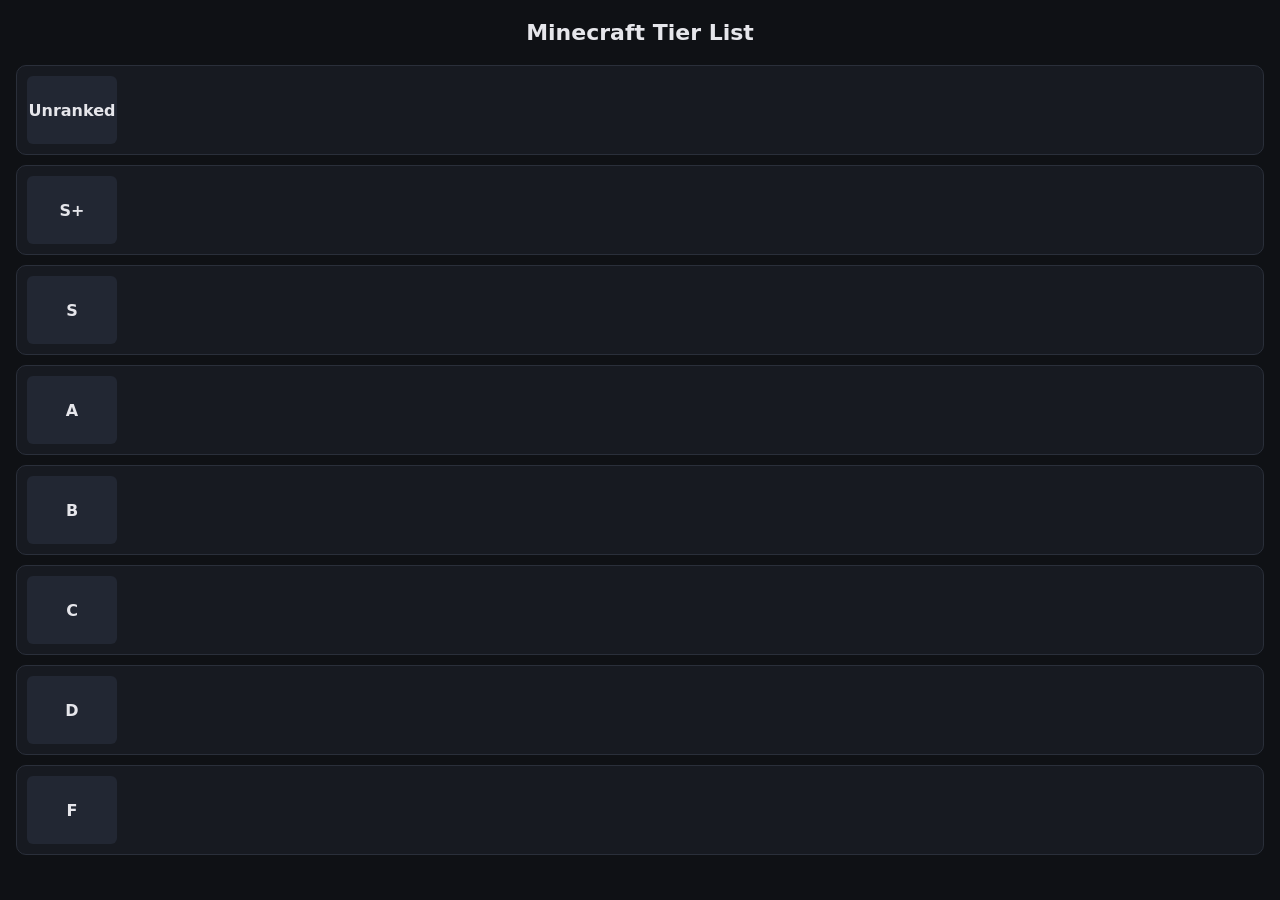
==== view.html @ a671f23f "Add files via upload" ====
<!DOCTYPE html>
<html lang="en">
<head>
  <meta charset="UTF-8" />
  <title>Minecraft Tier List - View</title>
  <meta name="viewport" content="width=device-width, initial-scale=1" />
  <link rel="stylesheet" href="style.css" />
</head>

<body>
  <header>Minecraft Tier List</header>

  <main id="tiers"></main>

  <script src="view.js"></script>
</body>
</html>
---- style.css ----
:root {
  --bg: #0f1115;
  --panel: #171a21;
  --border: #2a2f3a;
  --text: #e6e6eb;
  --muted: #9aa0aa;
}

* { box-sizing: border-box; }

body {
  margin: 0;
  background: var(--bg);
  color: var(--text);
  font-family: system-ui, sans-serif;
}

header {
  padding: 20px;
  text-align: center;
  font-size: 22px;
  font-weight: 600;
}

.controls {
  display: flex;
  gap: 10px;
  justify-content: center;
  padding-bottom: 20px;
}

input, button {
  background: var(--panel);
  color: var(--text);
  border: 1px solid var(--border);
  padding: 8px 12px;
  border-radius: 6px;
}

button {
  cursor: pointer;
}

main {
  display: flex;
  flex-direction: column;
  gap: 10px;
  padding: 0 16px 40px;
}

.tier {
  display: flex;
  gap: 10px;
  background: var(--panel);
  border: 1px solid var(--border);
  border-radius: 10px;
  padding: 10px;
  min-height: 90px;
}

.tier-label {
  width: 90px;
  display: flex;
  align-items: center;
  justify-content: center;
  font-weight: bold;
  background: #222733;
  border-radius: 6px;
}

.tier-content {
  display: flex;
  gap: 10px;
  flex-wrap: wrap;
}

.card {
  width: 72px;
  background: #1e2230;
  border: 1px solid var(--border);
  border-radius: 8px;
  padding: 6px;
  text-align: center;
  cursor: grab;
  user-select: none;
}

.card:active {
  cursor: grabbing;
}

.card img {
  width: 64px;
  height: 64px;
  pointer-events: none;
}

.card span {
  display: block;
  font-size: 12px;
  margin-top: 4px;
  color: var(--muted);
}
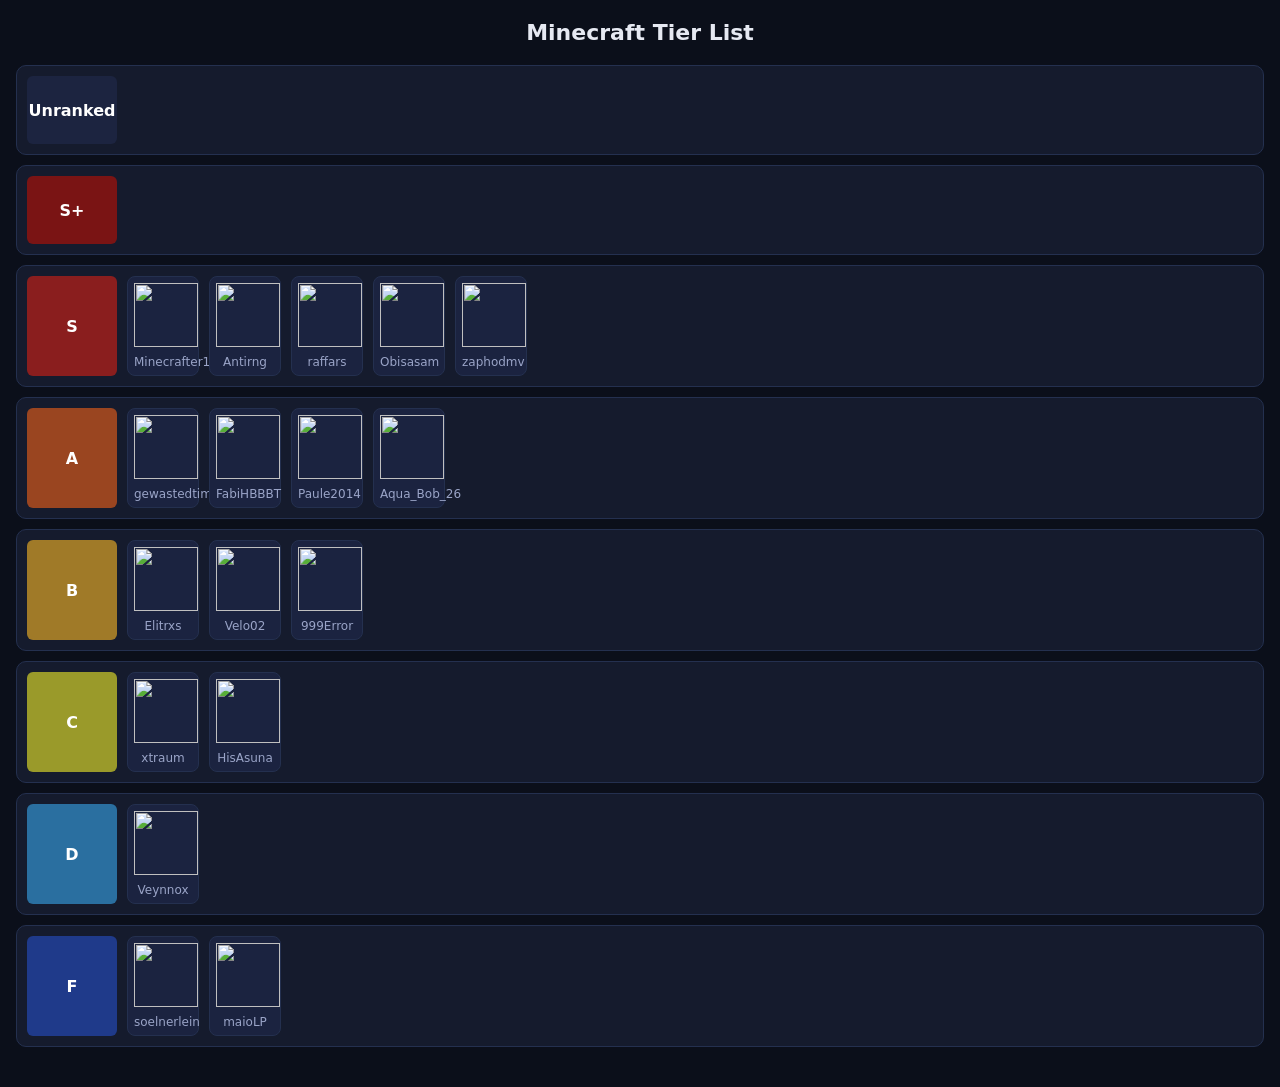
==== commit ae11d52e: "Add Content-Security-Policy to view.html Added Content-Security-Policy meta tag for security." ====
--- a/view.html
+++ b/view.html
@@ -2,6 +2,7 @@
 <html lang="en">
 <head>
   <meta charset="UTF-8" />
+  <meta http-equiv="Content-Security-Policy" content="default-src 'self'; frame-ancestors https://*.ext-twitch.tv;">
   <title>Minecraft Tier List - View</title>
   <meta name="viewport" content="width=device-width, initial-scale=1" />
   <link rel="stylesheet" href="style.css" />
--- a/style.css
+++ b/style.css
@@ -1,12 +1,14 @@
 :root {
-  --bg: #0f1115;
-  --panel: #171a21;
-  --border: #2a2f3a;
-  --text: #e6e6eb;
-  --muted: #9aa0aa;
+  --bg: #0b0f1a;
+  --panel: #151b2d;
+  --border: #24304f;
+  --text: #e6e9f2;
+  --muted: #9aa4c7;
 }
 
-* { box-sizing: border-box; }
+* {
+  box-sizing: border-box;
+}
 
 body {
   margin: 0;
@@ -29,7 +31,8 @@
   padding-bottom: 20px;
 }
 
-input, button {
+input,
+button {
   background: var(--panel);
   color: var(--text);
   border: 1px solid var(--border);
@@ -64,8 +67,37 @@
   align-items: center;
   justify-content: center;
   font-weight: bold;
-  background: #222733;
   border-radius: 6px;
+  background: #1c2440;
+  color: #ffffff;
+}
+
+.tier[data-tier="S+"] .tier-label {
+  background: #7a1414;
+}
+
+.tier[data-tier="S"] .tier-label {
+  background: #8a1e1e;
+}
+
+.tier[data-tier="A"] .tier-label {
+  background: #9a4520;
+}
+
+.tier[data-tier="B"] .tier-label {
+  background: #a07a28;
+}
+
+.tier[data-tier="C"] .tier-label {
+  background: #9a9a2a;
+}
+
+.tier[data-tier="D"] .tier-label {
+  background: #2a6fa0;
+}
+
+.tier[data-tier="F"] .tier-label {
+  background: #1f3a8a;
 }
 
 .tier-content {
@@ -76,7 +108,7 @@
 
 .card {
   width: 72px;
-  background: #1e2230;
+  background: #1b2340;
   border: 1px solid var(--border);
   border-radius: 8px;
   padding: 6px;
@@ -101,4 +133,3 @@
   margin-top: 4px;
   color: var(--muted);
 }
-
